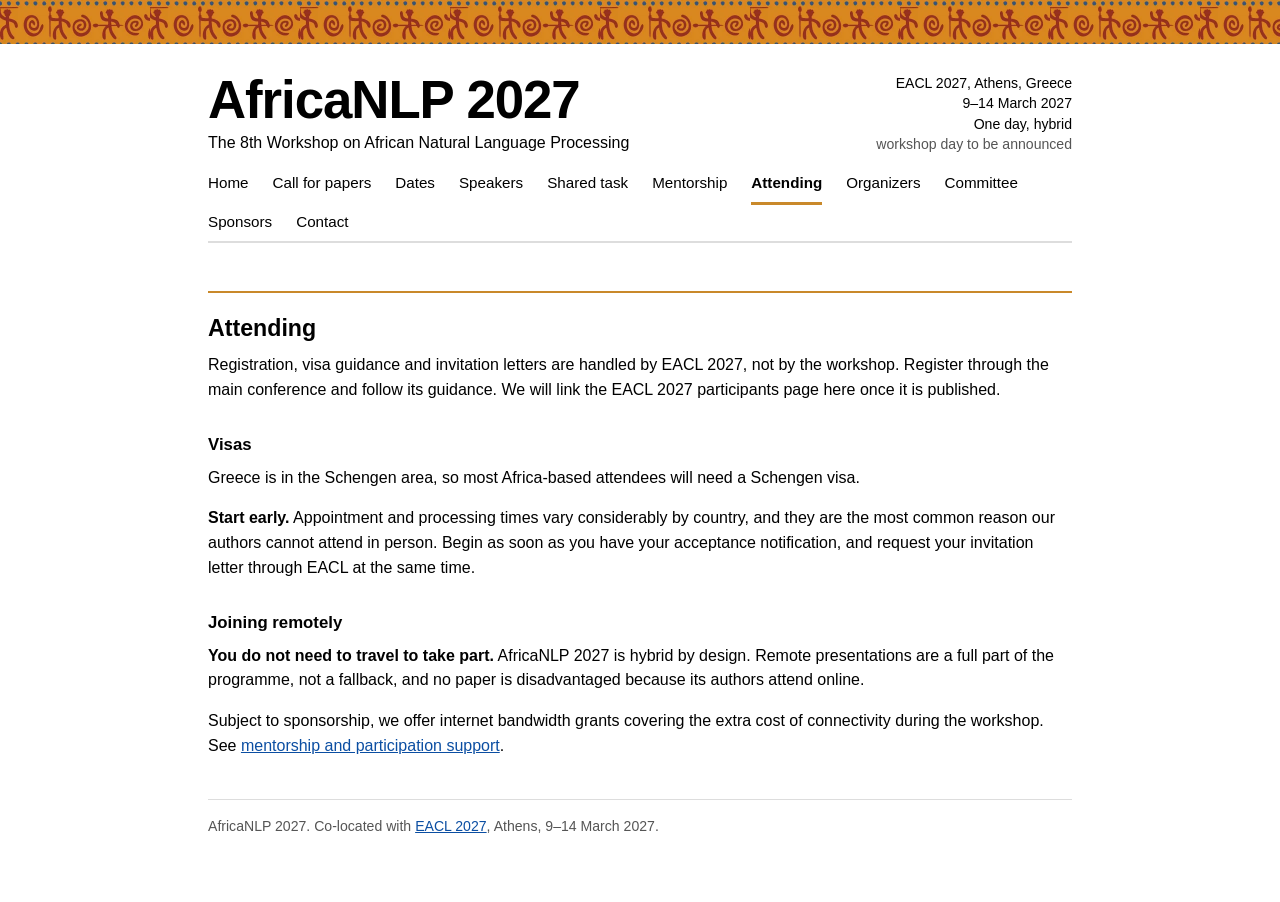
==== attending.html @ e5b71728 "Use extensionless URLs; home lives at /home index.html redirects to home so the bare directory URL s" ====
<!doctype html>
<html lang="en">
<head>
<meta charset="utf-8">
<meta name="viewport" content="width=device-width, initial-scale=1">
<title>Attending: AfricaNLP 2027</title>
<meta name="description" content="Registration, visas and remote participation for AfricaNLP 2027 at EACL 2027 in Athens.">
<link rel="icon" href="favicon.svg" type="image/svg+xml">
<link rel="stylesheet" href="styles.css">
</head>
<body>

<div class="band"></div>

<div class="page">

<header class="mh">
<div>
<h1><a href="home">AfricaNLP 2027</a></h1>
<p class="sub">The 8th Workshop on African Natural Language Processing</p>
</div>
<p class="facts">EACL 2027, Athens, Greece<br>
9&ndash;14 March 2027<br>
One day, hybrid<br>
<span class="tba">workshop day to be announced</span></p>
<label for="menu" class="menu-btn">&#9776; Menu</label>
<div class="menuwrap">
<input type="checkbox" id="menu" class="menu-toggle">
<nav class="nav">
<a href="home">Home</a>
<a href="cfp">Call for papers</a>
<a href="dates">Dates</a>
<a href="speakers">Speakers</a>
<a href="shared-task">Shared task</a>
<a href="mentorship">Mentorship</a>
<b>Attending</b>
<a href="organizers">Organizers</a>
<a href="committee">Committee</a>
<a href="sponsors">Sponsors</a>
<a href="contact">Contact</a>
</nav>
</div>
</header>

<h2 class="pt">Attending</h2>

<p>Registration, visa guidance and invitation letters are handled by EACL 2027, not by the workshop. Register through the main conference and follow its guidance. We will link the EACL 2027 participants page here once it is published.</p>

<h3>Visas</h3>

<p>Greece is in the Schengen area, so most Africa-based attendees will need a Schengen visa.</p>

<p><b>Start early.</b> Appointment and processing times vary considerably by country, and they are the most common reason our authors cannot attend in person. Begin as soon as you have your acceptance notification, and request your invitation letter through EACL at the same time.</p>

<h3>Joining remotely</h3>

<p><b>You do not need to travel to take part.</b> AfricaNLP 2027 is hybrid by design. Remote presentations are a full part of the programme, not a fallback, and no paper is disadvantaged because its authors attend online.</p>

<p>Subject to sponsorship, we offer internet bandwidth grants covering the extra cost of connectivity during the workshop. See <a href="mentorship">mentorship and participation support</a>.</p>

<hr>

<p class="foot">AfricaNLP 2027. Co-located with <a href="https://2027.eacl.org">EACL 2027</a>, Athens, 9&ndash;14 March 2027.</p>

</div>
</body>
</html>
---- styles.css ----
@font-face {
  font-family: "Exo 2";
  font-style: normal;
  font-weight: 400 700;
  font-display: swap;
  src: url("assets/fonts/exo2-latin.woff2") format("woff2");
  unicode-range: U+0000-00FF, U+0131, U+0152-0153, U+02BB-02BC, U+02C6, U+02DA, U+02DC, U+0304, U+0308, U+0329, U+2000-206F, U+20AC, U+2122, U+2191, U+2193, U+2212, U+2215, U+FEFF, U+FFFD;
}

@font-face {
  font-family: "Exo 2";
  font-style: normal;
  font-weight: 400 700;
  font-display: swap;
  src: url("assets/fonts/exo2-latin-ext.woff2") format("woff2");
  unicode-range: U+0100-02BA, U+02BD-02C5, U+02C7-02CC, U+02CE-02D7, U+02DD-02FF, U+0304, U+0308, U+0329, U+1D00-1DBF, U+1E00-1E9F, U+1EF2-1EFF, U+2020, U+20A0-20AB, U+20AD-20C4, U+2113, U+2C60-2C7F, U+A720-A7FF;
}

html { -webkit-text-size-adjust: 100%; }

body {
  margin: 0;
  padding-top: 44px;
  background: #ffffff;
  color: #000000;
  font-family: "Exo 2", Helvetica, Arial, sans-serif;
  font-size: 16px;
  line-height: 1.55;
}

.band {
  position: fixed;
  top: 0;
  left: 0;
  right: 0;
  z-index: 10;
  height: 44px;
  background-image: url("assets/band.webp");
  background-repeat: repeat-x;
  background-size: 150px 44px;
  background-color: #c9892a;
  transform: translateZ(0);
  backface-visibility: hidden;
}

.page {
  max-width: 54rem;
  margin: 0 auto;
  padding: 1.8rem 1.2rem 3rem;
}

.mh {
  display: flex;
  flex-wrap: wrap;
  justify-content: space-between;
  align-items: stretch;
  gap: .6rem 2rem;
  margin: 0 0 1.2rem;
}

.mh > div {
  display: flex;
  flex-direction: column;
  justify-content: space-between;
}

h1 {
  font-size: clamp(2.3rem, 6.2vw, 3.3rem);
  line-height: 1.02;
  letter-spacing: -0.02em;
  margin: 0 0 .25rem;
}

.sub {
  margin: 0;
  font-size: 1rem;
}

.facts {
  margin: 0;
  text-align: right;
  font-size: .88rem;
  line-height: 1.45;
}

h1 a { color: #000000; text-decoration: none; }
h1 a:visited { color: #000000; }
h1 a:hover { text-decoration: underline; }

.pt {
  font-size: 1.45rem;
  margin: 1.4rem 0 .4rem;
  padding-top: 1.1rem;
  border-top: 2px solid #c9892a;
}

h3 {
  font-size: 1.05rem;
  margin: 1.8rem 0 .5rem;
}

p, ul, table { margin: 0 0 1rem; }

ul { padding-left: 1.3rem; }
li { margin-bottom: .2rem; }

a { color: #0b4ea2; }
a:visited { color: #0b4ea2; }

.menu-toggle {
  position: absolute;
  opacity: 0;
  width: 1px;
  height: 1px;
}

.menu-btn {
  display: none;
  border: 1px solid #bbbbbb;
  padding: .4rem .75rem;
  margin: 0 0 1rem;
  cursor: pointer;
  font-size: .95rem;
}
.menu-toggle:focus-visible + .menu-btn { outline: 2px solid #c9892a; outline-offset: 2px; }

.menuwrap { flex: 1 1 100%; }

.nav {
  display: flex;
  flex-wrap: wrap;
  column-gap: 1.5rem;
  margin: 0 0 1.6rem;
  border-bottom: 2px solid #dddddd;
  font-size: .95rem;
}
.nav a, .nav b {
  padding: .4rem 0 .45rem;
  margin-bottom: -2px;
  color: #000000;
  text-decoration: none;
  white-space: nowrap;
  border-bottom: 3px solid transparent;
}
.nav a:visited { color: #000000; }
.nav a:hover { border-bottom-color: #dddddd; }
.nav b {
  font-weight: bold;
  border-bottom-color: #c9892a;
}

h1 { margin-top: 0; }

table { border-collapse: collapse; width: 100%; }
td {
  vertical-align: top;
  padding: .3rem .8rem .3rem 0;
}

.news {
  list-style: none;
  padding: 0;
  margin: 0 0 1.6rem;
}
.news li {
  display: grid;
  grid-template-columns: 7.5rem minmax(0, 1fr);
  gap: 0 1.2rem;
  padding: .45rem 0 .55rem;
  border-bottom: 1px solid #dddddd;
}
.news .d { color: #555555; }

.dates td { border-bottom: 1px solid #dddddd; padding: .4rem .8rem .4rem 0; }
.tba { color: #555555; }

.people .n { width: 16rem; }
.people .e { font-size: .85rem; }

.pc {
  columns: 2;
  column-gap: 2rem;
  font-size: .92rem;
  padding-left: 1.2rem;
}
.pc li { break-inside: avoid; }

.note { font-size: .9rem; color: #555555; }

.eds a { margin-right: 1rem; }

hr {
  border: 0;
  border-top: 1px solid #dddddd;
  margin: 2.5rem 0 1rem;
}

.foot { font-size: .88rem; color: #555555; }

@media (max-width: 760px) {
  .mh {
    position: relative;
    align-items: flex-start;
    row-gap: .5rem;
  }
  .mh > div { flex: 1 1 100%; padding-right: 7.5rem; }
  .menu-btn {
    display: inline-block;
    position: absolute;
    top: .2rem;
    right: 0;
    margin: 0;
  }
  .facts { flex: 1 1 100%; }
  .menuwrap { position: static; }
  .nav {
    display: none;
    position: absolute;
    top: 2.7rem;
    right: 0;
    left: auto;
    width: min(14.5rem, 100%);
    z-index: 20;
    flex-direction: column;
    column-gap: 0;
    margin: 0;
    padding: 0;
    background: #ffffff;
    border: 1px solid #333333;
    border-top: 3px solid #c9892a;
    font-size: .92rem;
  }
  .menu-toggle:checked ~ .nav { display: flex; }
  .nav a, .nav b {
    margin: 0;
    padding: .42rem .8rem;
    border: 0;
    border-bottom: 1px solid #e8e8e8;
  }
  .nav a:last-child, .nav b:last-child { border-bottom: 0; }
  .nav a:hover { background: #f2f2f2; }
  .nav b {
    background: #f7f7f7;
    box-shadow: inset 3px 0 0 #c9892a;
  }
}

@media (max-width: 620px) {
  .news li { grid-template-columns: 1fr; gap: .1rem; }

  .mh { align-items: flex-start; }
  .mh > div { display: block; }
  .facts { text-align: left; }
  h1 { font-size: 2rem; }

  .pc { columns: 1; }
  .people .n, .news .d { width: auto; }
  table, tbody, tr, td { display: block; width: 100%; }
  .people tr { margin-bottom: .7rem; }
  .dates td { border-bottom: none; padding-bottom: 0; }
  .dates tr { border-bottom: 1px solid #dddddd; padding: .35rem 0; }
}
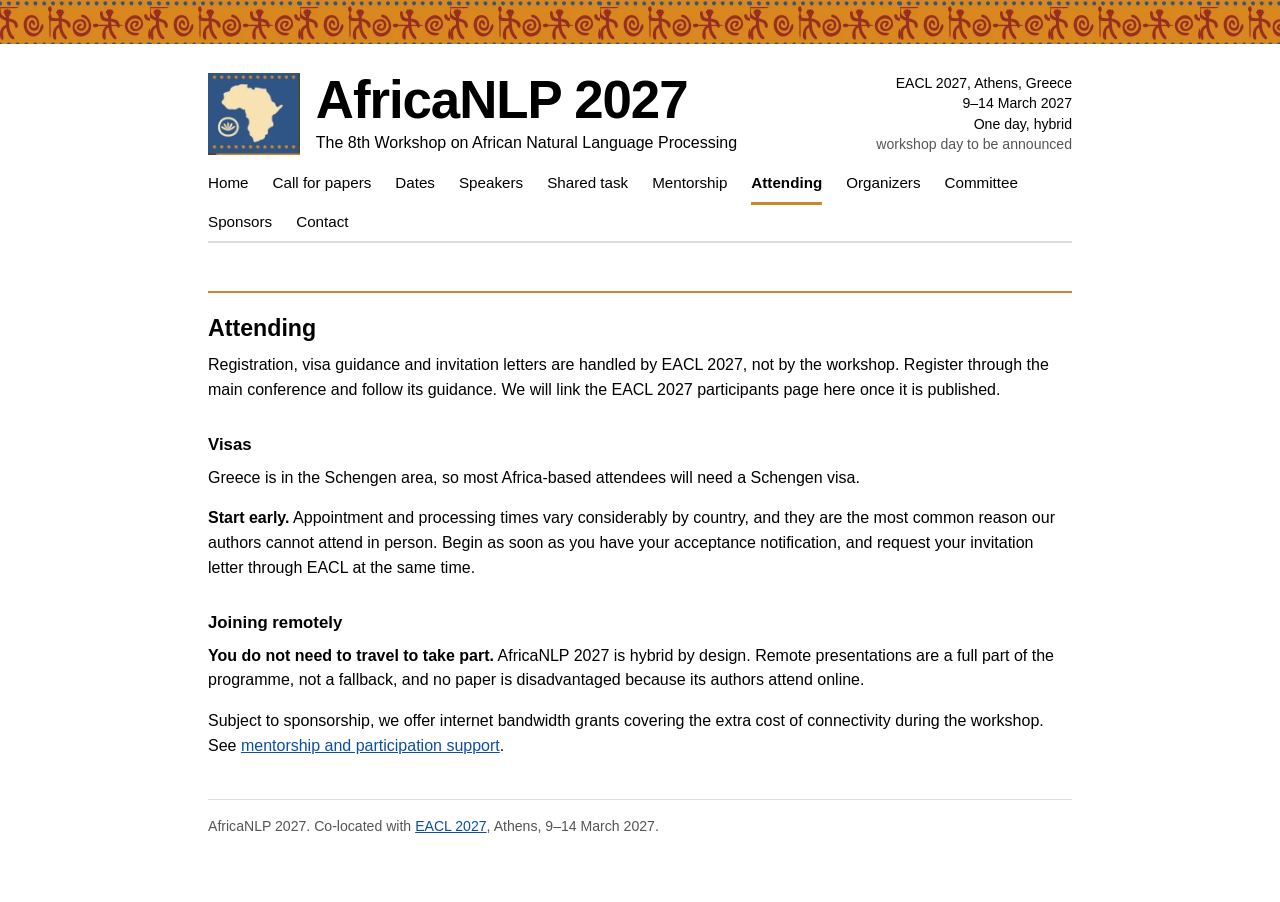
==== commit 9fff0e3b: "Add organizer photos, Africa logo and favicon Photos reused from the AfricaNLP 2026 site. Logo and f" ====
--- a/attending.html
+++ b/attending.html
@@ -5,7 +5,7 @@
 <meta name="viewport" content="width=device-width, initial-scale=1">
 <title>Attending: AfricaNLP 2027</title>
 <meta name="description" content="Registration, visas and remote participation for AfricaNLP 2027 at EACL 2027 in Athens.">
-<link rel="icon" href="favicon.svg" type="image/svg+xml">
+<link rel="icon" href="favicon.png" type="image/png">
 <link rel="stylesheet" href="styles.css">
 </head>
 <body>
@@ -15,9 +15,12 @@
 <div class="page">
 
 <header class="mh">
+<div class="id">
+<img class="logo" src="assets/logo.webp" alt="" width="200" height="180">
 <div>
 <h1><a href="home">AfricaNLP 2027</a></h1>
 <p class="sub">The 8th Workshop on African Natural Language Processing</p>
+</div>
 </div>
 <p class="facts">EACL 2027, Athens, Greece<br>
 9&ndash;14 March 2027<br>
--- a/styles.css
+++ b/styles.css
@@ -17,6 +17,11 @@
 }
 
 html { -webkit-text-size-adjust: 100%; }
+
+:root {
+  /* the masthead type scale; the logo height is derived from it */
+  --title: clamp(2.3rem, 6.2vw, 3.3rem);
+}
 
 body {
   margin: 0;
@@ -53,19 +58,30 @@
   display: flex;
   flex-wrap: wrap;
   justify-content: space-between;
-  align-items: stretch;
+  align-items: flex-start;
   gap: .6rem 2rem;
   margin: 0 0 1.2rem;
 }
 
-.mh > div {
+.mh > .id {
+  display: flex;
+  align-items: stretch;
+  gap: 1rem;
+}
+.mh .id > div {
   display: flex;
   flex-direction: column;
-  justify-content: space-between;
+  justify-content: flex-start;
+}
+.logo {
+  /* title line + gap + subtitle line */
+  height: calc(var(--title) * 1.02 + .25rem + 1.55rem);
+  width: auto;
+  flex: none;
 }
 
 h1 {
-  font-size: clamp(2.3rem, 6.2vw, 3.3rem);
+  font-size: var(--title);
   line-height: 1.02;
   letter-spacing: -0.02em;
   margin: 0 0 .25rem;
@@ -175,6 +191,31 @@
 .tba { color: #555555; }
 
 .people .n { width: 16rem; }
+
+.folk {
+  list-style: none;
+  padding: 0;
+  margin: 0 0 1.4rem;
+  display: grid;
+  grid-template-columns: repeat(auto-fill, minmax(11.5rem, 1fr));
+  gap: 1.5rem 1.4rem;
+}
+.folk li { display: flex; flex-direction: column; }
+.folk img {
+  width: 100%;
+  aspect-ratio: 1 / 1;
+  object-fit: cover;
+  border: 1px solid #dddddd;
+  margin-bottom: .45rem;
+  background: #efefef;
+}
+.folk .n { font-weight: bold; font-size: .95rem; line-height: 1.3; }
+.folk .a { font-size: .85rem; color: #555555; line-height: 1.35; margin-top: .1rem; }
+.folk .e {
+  font-size: .78rem;
+  margin-top: .25rem;
+  overflow-wrap: break-word;
+}
 .people .e { font-size: .85rem; }
 
 .pc {
@@ -203,7 +244,9 @@
     align-items: flex-start;
     row-gap: .5rem;
   }
-  .mh > div { flex: 1 1 100%; padding-right: 7.5rem; }
+  .mh > .id { flex: 1 1 100%; padding-right: 7.5rem; }
+  h1 { font-size: 2rem; }
+
   .menu-btn {
     display: inline-block;
     position: absolute;
@@ -249,7 +292,7 @@
   .news li { grid-template-columns: 1fr; gap: .1rem; }
 
   .mh { align-items: flex-start; }
-  .mh > div { display: block; }
+
   .facts { text-align: left; }
   h1 { font-size: 2rem; }
 
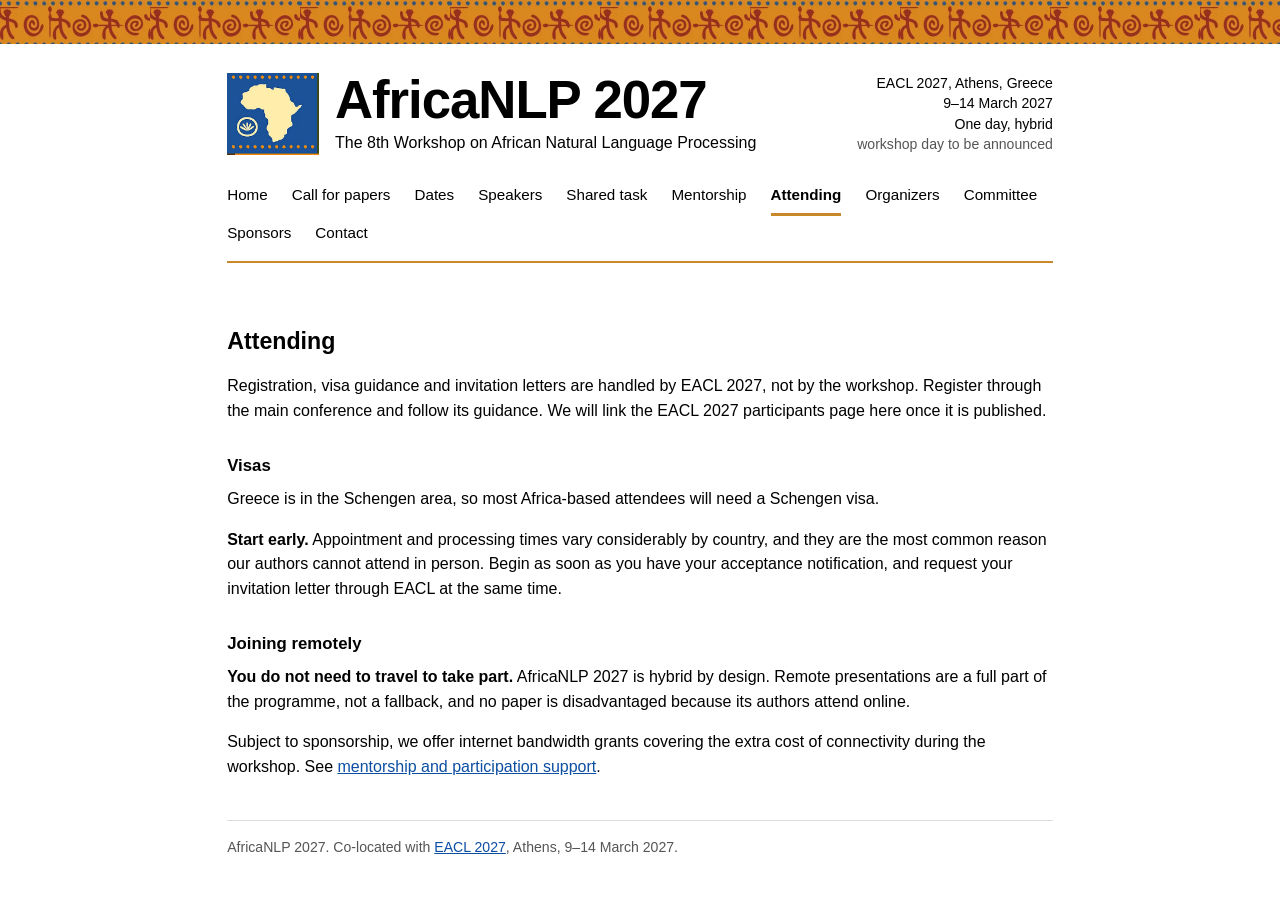
==== commit e27745b1: "Close the mobile menu on a tap outside it" ====
--- a/attending.html
+++ b/attending.html
@@ -29,6 +29,7 @@
 <label for="menu" class="menu-btn">&#9776; Menu</label>
 <div class="menuwrap">
 <input type="checkbox" id="menu" class="menu-toggle">
+<label for="menu" class="menu-scrim" aria-hidden="true"></label>
 <nav class="nav">
 <a href="home">Home</a>
 <a href="cfp">Call for papers</a>
--- a/styles.css
+++ b/styles.css
@@ -1,26 +1,10 @@
-@font-face {
-  font-family: "Exo 2";
-  font-style: normal;
-  font-weight: 400 700;
-  font-display: swap;
-  src: url("assets/fonts/exo2-latin.woff2") format("woff2");
-  unicode-range: U+0000-00FF, U+0131, U+0152-0153, U+02BB-02BC, U+02C6, U+02DA, U+02DC, U+0304, U+0308, U+0329, U+2000-206F, U+20AC, U+2122, U+2191, U+2193, U+2212, U+2215, U+FEFF, U+FFFD;
-}
-
-@font-face {
-  font-family: "Exo 2";
-  font-style: normal;
-  font-weight: 400 700;
-  font-display: swap;
-  src: url("assets/fonts/exo2-latin-ext.woff2") format("woff2");
-  unicode-range: U+0100-02BA, U+02BD-02C5, U+02C7-02CC, U+02CE-02D7, U+02DD-02FF, U+0304, U+0308, U+0329, U+1D00-1DBF, U+1E00-1E9F, U+1EF2-1EFF, U+2020, U+20A0-20AB, U+20AD-20C4, U+2113, U+2C60-2C7F, U+A720-A7FF;
-}
+*, *::before, *::after { box-sizing: border-box; }
 
 html { -webkit-text-size-adjust: 100%; }
 
 :root {
   /* the masthead type scale; the logo height is derived from it */
-  --title: clamp(2.3rem, 6.2vw, 3.3rem);
+  --title: clamp(1.45rem, 6.4vw, 3.3rem);
 }
 
 body {
@@ -28,7 +12,7 @@
   padding-top: 44px;
   background: #ffffff;
   color: #000000;
-  font-family: "Exo 2", Helvetica, Arial, sans-serif;
+  font-family: Helvetica, Arial, sans-serif;
   font-size: 16px;
   line-height: 1.55;
 }
@@ -60,7 +44,7 @@
   justify-content: space-between;
   align-items: flex-start;
   gap: .6rem 2rem;
-  margin: 0 0 1.2rem;
+  margin: 0 0 2rem;
 }
 
 .mh > .id {
@@ -90,6 +74,7 @@
 .sub {
   margin: 0;
   font-size: 1rem;
+  overflow-wrap: break-word;
 }
 
 .facts {
@@ -105,9 +90,7 @@
 
 .pt {
   font-size: 1.45rem;
-  margin: 1.4rem 0 .4rem;
-  padding-top: 1.1rem;
-  border-top: 2px solid #c9892a;
+  margin: 0 0 .9rem;
 }
 
 h3 {
@@ -129,6 +112,8 @@
   width: 1px;
   height: 1px;
 }
+
+.menu-scrim { display: none; }
 
 .menu-btn {
   display: none;
@@ -146,8 +131,10 @@
   display: flex;
   flex-wrap: wrap;
   column-gap: 1.5rem;
-  margin: 0 0 1.6rem;
-  border-bottom: 2px solid #dddddd;
+  margin: 0 0 1.8rem;
+  padding-top: .7rem;
+  padding-bottom: .55rem;
+  border-bottom: 2px solid #c9892a;
   font-size: .95rem;
 }
 .nav a, .nav b {
@@ -243,16 +230,18 @@
     position: relative;
     align-items: flex-start;
     row-gap: .5rem;
-  }
-  .mh > .id { flex: 1 1 100%; padding-right: 7.5rem; }
-  h1 { font-size: 2rem; }
+    padding-bottom: .7rem;
+    border-bottom: 2px solid #c9892a;
+  }
+  .mh > .id { flex: 1 1 100%; min-width: 0; padding-right: 5.2rem; }
 
   .menu-btn {
     display: inline-block;
     position: absolute;
-    top: .2rem;
+    top: .1rem;
     right: 0;
     margin: 0;
+    padding: .35rem .6rem;
   }
   .facts { flex: 1 1 100%; }
   .menuwrap { position: static; }
@@ -273,6 +262,14 @@
     border-top: 3px solid #c9892a;
     font-size: .92rem;
   }
+  .menu-toggle:checked ~ .menu-scrim {
+    display: block;
+    position: fixed;
+    inset: 0;
+    z-index: 15;
+    background: transparent;
+    cursor: default;
+  }
   .menu-toggle:checked ~ .nav { display: flex; }
   .nav a, .nav b {
     margin: 0;
@@ -294,7 +291,6 @@
   .mh { align-items: flex-start; }
 
   .facts { text-align: left; }
-  h1 { font-size: 2rem; }
 
   .pc { columns: 1; }
   .people .n, .news .d { width: auto; }
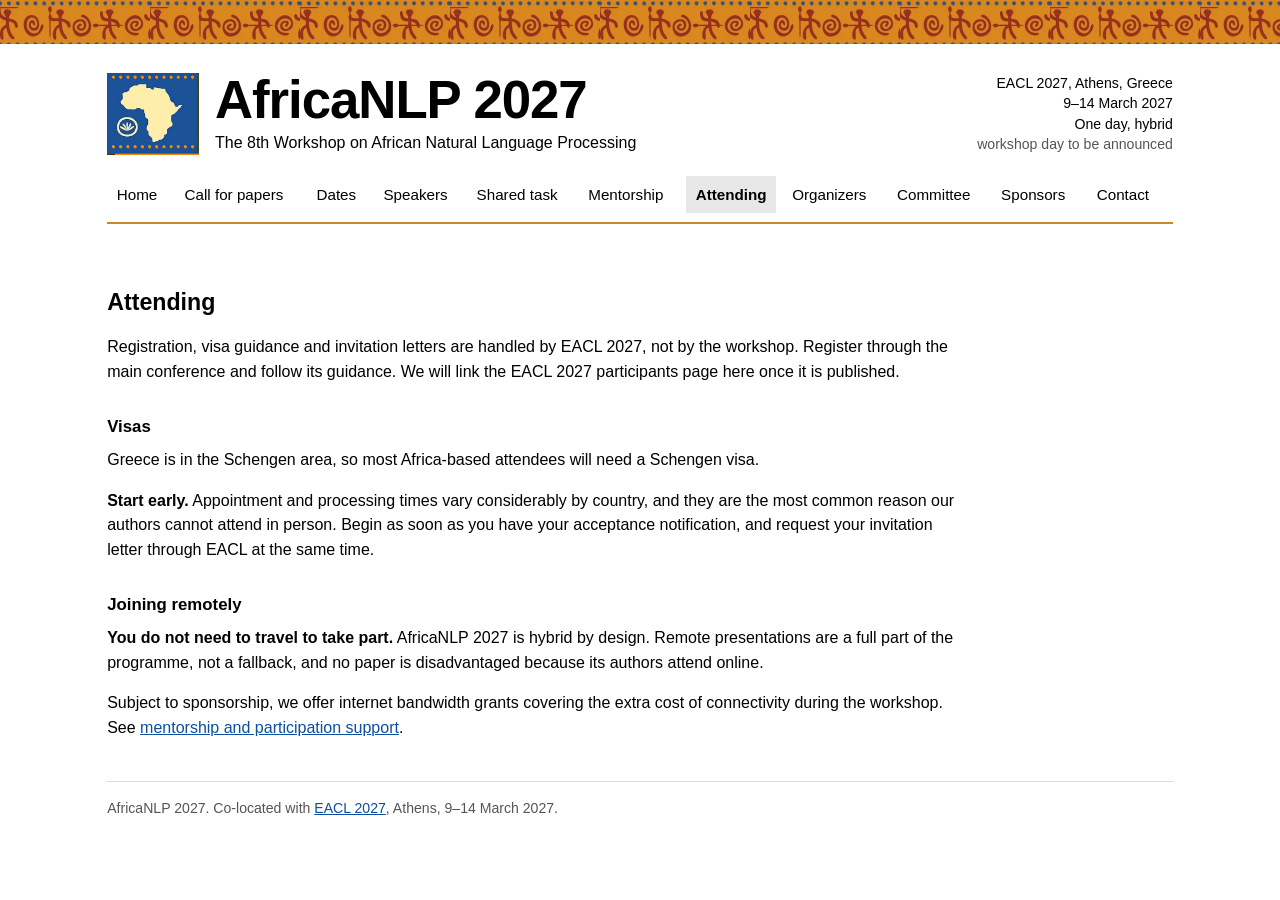
==== commit d4a8bad7: "Mark the current page with bold on a shaded chip Each item carries a hidden bold copy of its label t" ====
--- a/attending.html
+++ b/attending.html
@@ -31,17 +31,17 @@
 <input type="checkbox" id="menu" class="menu-toggle">
 <label for="menu" class="menu-scrim" aria-hidden="true"></label>
 <nav class="nav">
-<a href="home">Home</a>
-<a href="cfp">Call for papers</a>
-<a href="dates">Dates</a>
-<a href="speakers">Speakers</a>
-<a href="shared-task">Shared task</a>
-<a href="mentorship">Mentorship</a>
-<b>Attending</b>
-<a href="organizers">Organizers</a>
-<a href="committee">Committee</a>
-<a href="sponsors">Sponsors</a>
-<a href="contact">Contact</a>
+<a href="home" data-t="Home"><span>Home</span></a>
+<a href="cfp" data-t="Call for papers"><span>Call for papers</span></a>
+<a href="dates" data-t="Dates"><span>Dates</span></a>
+<a href="speakers" data-t="Speakers"><span>Speakers</span></a>
+<a href="shared-task" data-t="Shared task"><span>Shared task</span></a>
+<a href="mentorship" data-t="Mentorship"><span>Mentorship</span></a>
+<b data-t="Attending"><span>Attending</span></b>
+<a href="organizers" data-t="Organizers"><span>Organizers</span></a>
+<a href="committee" data-t="Committee"><span>Committee</span></a>
+<a href="sponsors" data-t="Sponsors"><span>Sponsors</span></a>
+<a href="contact" data-t="Contact"><span>Contact</span></a>
 </nav>
 </div>
 </header>
--- a/styles.css
+++ b/styles.css
@@ -33,7 +33,7 @@
 }
 
 .page {
-  max-width: 54rem;
+  max-width: 69rem;
   margin: 0 auto;
   padding: 1.8rem 1.2rem 3rem;
 }
@@ -86,7 +86,6 @@
 
 h1 a { color: #000000; text-decoration: none; }
 h1 a:visited { color: #000000; }
-h1 a:hover { text-decoration: underline; }
 
 .pt {
   font-size: 1.45rem;
@@ -99,6 +98,12 @@
 }
 
 p, ul, table { margin: 0 0 1rem; }
+
+/* the page is wide enough for the menu; prose stays readable */
+.page p,
+.news,
+.dates,
+.page ul:not(.pc):not(.folk) { max-width: 54rem; }
 
 ul { padding-left: 1.3rem; }
 li { margin-bottom: .2rem; }
@@ -128,9 +133,10 @@
 .menuwrap { flex: 1 1 100%; }
 
 .nav {
+  margin-left: -.6rem;
   display: flex;
   flex-wrap: wrap;
-  column-gap: 1.5rem;
+  column-gap: .4rem;
   margin: 0 0 1.8rem;
   padding-top: .7rem;
   padding-bottom: .55rem;
@@ -138,19 +144,28 @@
   font-size: .95rem;
 }
 .nav a, .nav b {
-  padding: .4rem 0 .45rem;
-  margin-bottom: -2px;
+  display: inline-grid;
+  padding: .4rem .6rem .45rem;
   color: #000000;
   text-decoration: none;
   white-space: nowrap;
-  border-bottom: 3px solid transparent;
+  font-weight: normal;
+}
+.nav a > span, .nav b > span { grid-area: 1 / 1; }
+/* hidden bold copy reserves the bold width, so nothing shifts */
+.nav a::after, .nav b::after {
+  content: attr(data-t);
+  grid-area: 1 / 1;
+  font-weight: bold;
+  visibility: hidden;
+  height: 0;
 }
 .nav a:visited { color: #000000; }
-.nav a:hover { border-bottom-color: #dddddd; }
+.nav a:hover { background: #f1f1f1; }
 .nav b {
-  font-weight: bold;
-  border-bottom-color: #c9892a;
-}
+  background: #e7e7e7;
+}
+.nav b > span { font-weight: bold; }
 
 h1 { margin-top: 0; }
 
@@ -225,7 +240,7 @@
 
 .foot { font-size: .88rem; color: #555555; }
 
-@media (max-width: 760px) {
+@media (max-width: 1095px) {
   .mh {
     position: relative;
     align-items: flex-start;
@@ -280,6 +295,7 @@
   .nav a:last-child, .nav b:last-child { border-bottom: 0; }
   .nav a:hover { background: #f2f2f2; }
   .nav b {
+    font-weight: bold;
     background: #f7f7f7;
     box-shadow: inset 3px 0 0 #c9892a;
   }
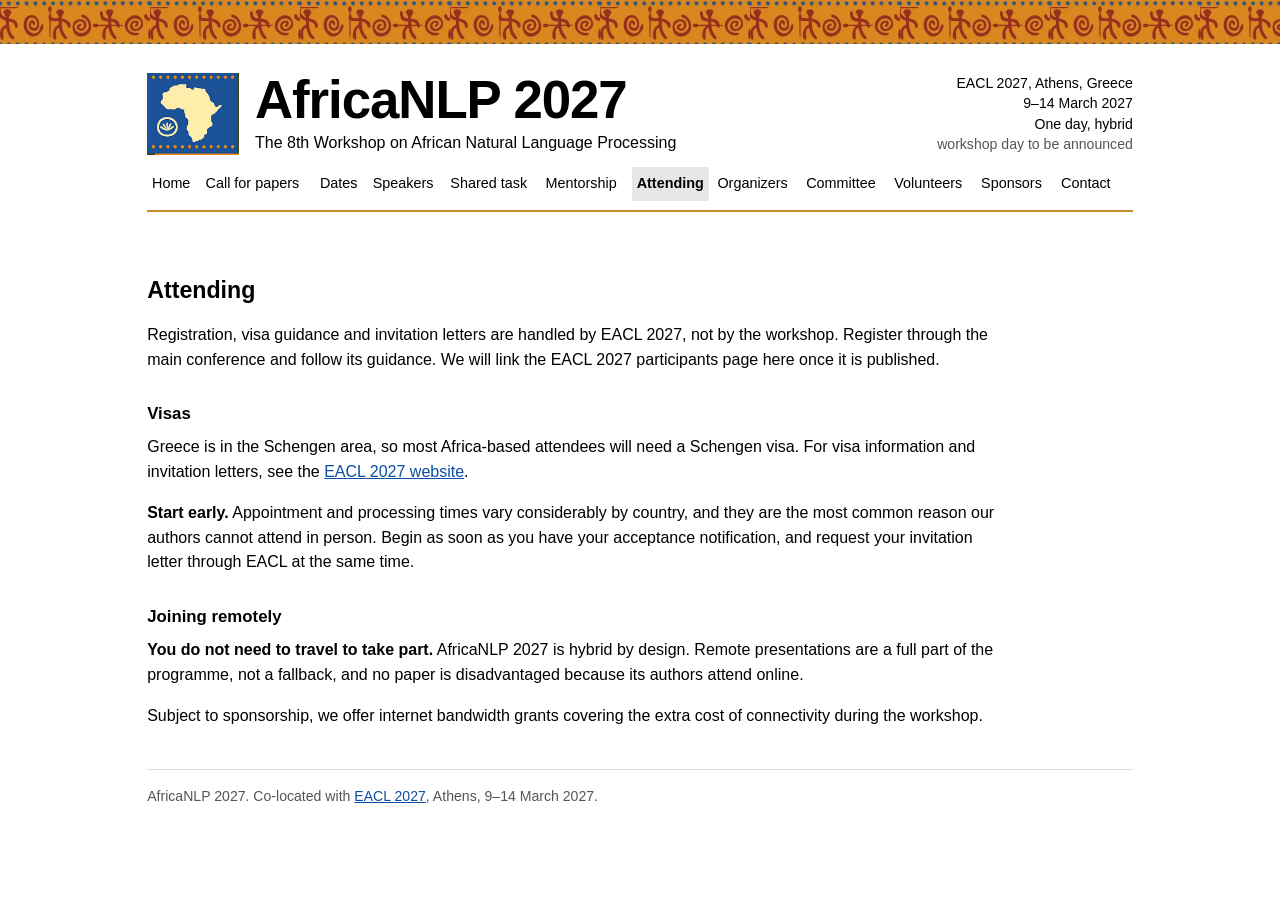
==== commit 7a17a1ee: "update contents" ====
--- a/attending.html
+++ b/attending.html
@@ -40,6 +40,7 @@
 <b data-t="Attending"><span>Attending</span></b>
 <a href="organizers" data-t="Organizers"><span>Organizers</span></a>
 <a href="committee" data-t="Committee"><span>Committee</span></a>
+<a href="volunteers" data-t="Volunteers"><span>Volunteers</span></a>
 <a href="sponsors" data-t="Sponsors"><span>Sponsors</span></a>
 <a href="contact" data-t="Contact"><span>Contact</span></a>
 </nav>
@@ -52,7 +53,7 @@
 
 <h3>Visas</h3>
 
-<p>Greece is in the Schengen area, so most Africa-based attendees will need a Schengen visa.</p>
+<p>Greece is in the Schengen area, so most Africa-based attendees will need a Schengen visa. For visa information and invitation letters, see the <a href="https://2027.eacl.org">EACL 2027 website</a>.</p>
 
 <p><b>Start early.</b> Appointment and processing times vary considerably by country, and they are the most common reason our authors cannot attend in person. Begin as soon as you have your acceptance notification, and request your invitation letter through EACL at the same time.</p>
 
@@ -60,7 +61,7 @@
 
 <p><b>You do not need to travel to take part.</b> AfricaNLP 2027 is hybrid by design. Remote presentations are a full part of the programme, not a fallback, and no paper is disadvantaged because its authors attend online.</p>
 
-<p>Subject to sponsorship, we offer internet bandwidth grants covering the extra cost of connectivity during the workshop. See <a href="mentorship">mentorship and participation support</a>.</p>
+<p>Subject to sponsorship, we offer internet bandwidth grants covering the extra cost of connectivity during the workshop.</p>
 
 <hr>
 
--- a/styles.css
+++ b/styles.css
@@ -33,21 +33,20 @@
 }
 
 .page {
-  max-width: 69rem;
+  max-width: 64rem;
   margin: 0 auto;
   padding: 1.8rem 1.2rem 3rem;
 }
 
 .mh {
-  display: flex;
-  flex-wrap: wrap;
-  justify-content: space-between;
-  align-items: flex-start;
-  gap: .6rem 2rem;
+  display: grid;
+  grid-template-columns: minmax(0, 1fr) auto auto;
+  align-items: start;
   margin: 0 0 2rem;
 }
 
 .mh > .id {
+  flex: 1 1 auto;
   display: flex;
   align-items: stretch;
   gap: 1rem;
@@ -78,7 +77,9 @@
 }
 
 .facts {
-  margin: 0;
+  margin: 0 0 0 2rem;
+  width: 15.5rem;
+  flex: none;
   text-align: right;
   font-size: .88rem;
   line-height: 1.45;
@@ -126,26 +127,26 @@
   padding: .4rem .75rem;
   margin: 0 0 1rem;
   cursor: pointer;
-  font-size: .95rem;
+  font-size: .9rem;
 }
 .menu-toggle:focus-visible + .menu-btn { outline: 2px solid #c9892a; outline-offset: 2px; }
 
-.menuwrap { flex: 1 1 100%; }
+.menuwrap { grid-column: 1 / -1; }
 
 .nav {
-  margin-left: -.6rem;
+  margin-left: -.5rem;
   display: flex;
   flex-wrap: wrap;
-  column-gap: .4rem;
+  column-gap: .25rem;
   margin: 0 0 1.8rem;
   padding-top: .7rem;
   padding-bottom: .55rem;
   border-bottom: 2px solid #c9892a;
-  font-size: .95rem;
+  font-size: .9rem;
 }
 .nav a, .nav b {
   display: inline-grid;
-  padding: .4rem .6rem .45rem;
+  padding: .35rem .3rem .4rem;
   color: #000000;
   text-decoration: none;
   white-space: nowrap;
@@ -240,7 +241,7 @@
 
 .foot { font-size: .88rem; color: #555555; }
 
-@media (max-width: 1095px) {
+@media (max-width: 994px) {
   .mh {
     position: relative;
     align-items: flex-start;
@@ -248,17 +249,13 @@
     padding-bottom: .7rem;
     border-bottom: 2px solid #c9892a;
   }
-  .mh > .id { flex: 1 1 100%; min-width: 0; padding-right: 5.2rem; }
+  .mh > .id { min-width: 0; }
 
   .menu-btn {
     display: inline-block;
-    position: absolute;
-    top: .1rem;
-    right: 0;
-    margin: 0;
+    margin: .1rem 0 0 1rem;
     padding: .35rem .6rem;
   }
-  .facts { flex: 1 1 100%; }
   .menuwrap { position: static; }
   .nav {
     display: none;
@@ -301,6 +298,18 @@
   }
 }
 
+@media (max-width: 700px) {
+  .mh { display: block; }
+  .mh > .id { padding-right: 5.2rem; }
+  .facts { width: 100%; margin: .5rem 0 0; }
+  .menu-btn {
+    position: absolute;
+    top: .1rem;
+    right: 0;
+    margin: 0;
+  }
+}
+
 @media (max-width: 620px) {
   .news li { grid-template-columns: 1fr; gap: .1rem; }
 
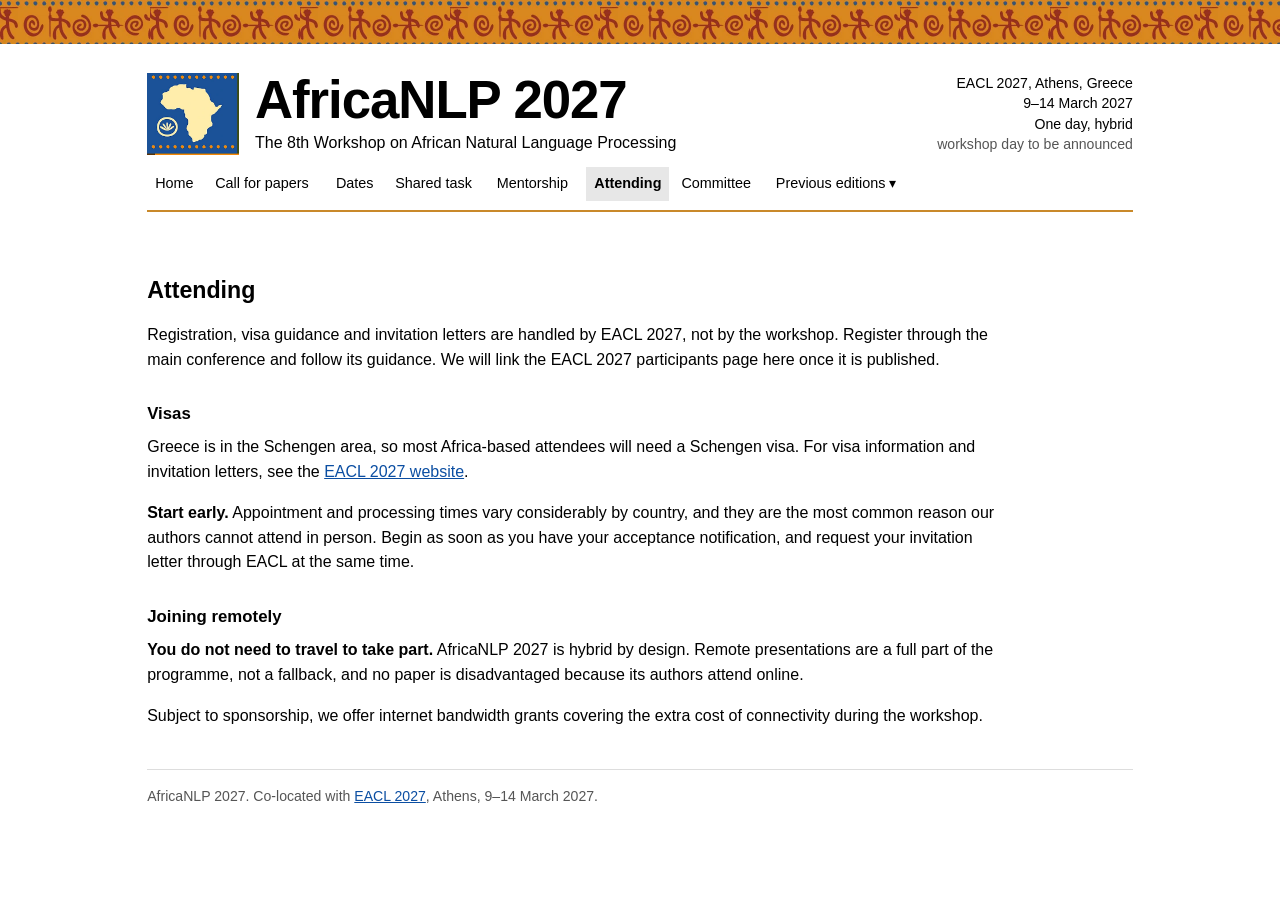
==== commit 5f24c251: "update contents" ====
--- a/attending.html
+++ b/attending.html
@@ -34,15 +34,22 @@
 <a href="home" data-t="Home"><span>Home</span></a>
 <a href="cfp" data-t="Call for papers"><span>Call for papers</span></a>
 <a href="dates" data-t="Dates"><span>Dates</span></a>
-<a href="speakers" data-t="Speakers"><span>Speakers</span></a>
 <a href="shared-task" data-t="Shared task"><span>Shared task</span></a>
 <a href="mentorship" data-t="Mentorship"><span>Mentorship</span></a>
 <b data-t="Attending"><span>Attending</span></b>
-<a href="organizers" data-t="Organizers"><span>Organizers</span></a>
 <a href="committee" data-t="Committee"><span>Committee</span></a>
-<a href="volunteers" data-t="Volunteers"><span>Volunteers</span></a>
-<a href="sponsors" data-t="Sponsors"><span>Sponsors</span></a>
-<a href="contact" data-t="Contact"><span>Contact</span></a>
+<details class="nd">
+<summary>Previous editions</summary>
+<div>
+<a href="https://sites.google.com/view/africanlp2026/home">AfricaNLP 2026</a>
+<a href="https://sites.google.com/view/africanlp2025/home">AfricaNLP 2025</a>
+<a href="https://sites.google.com/view/africanlp2024/home">AfricaNLP 2024</a>
+<a href="https://sites.google.com/view/africanlp2023/home">AfricaNLP 2023</a>
+<a href="https://africanlp.masakhane.io">AfricaNLP 2022</a>
+<a href="https://sites.google.com/view/africanlp-workshop">AfricaNLP 2021</a>
+<a href="https://africanlp-workshop.github.io">AfricaNLP 2020</a>
+</div>
+</details>
 </nav>
 </div>
 </header>
--- a/styles.css
+++ b/styles.css
@@ -146,7 +146,7 @@
 }
 .nav a, .nav b {
   display: inline-grid;
-  padding: .35rem .3rem .4rem;
+  padding: .35rem .5rem .4rem;
   color: #000000;
   text-decoration: none;
   white-space: nowrap;
@@ -168,6 +168,32 @@
 }
 .nav b > span { font-weight: bold; }
 
+/* previous editions dropdown */
+.nd { position: relative; }
+.nd summary {
+  padding: .35rem .5rem .4rem;
+  cursor: pointer;
+  white-space: nowrap;
+  list-style: none;
+}
+.nd summary::-webkit-details-marker { display: none; }
+.nd summary::after { content: " \25BE"; }
+.nd[open] summary::after { content: " \25B4"; }
+.nd summary:hover, .nd[open] summary { background: #f1f1f1; }
+.nd > div {
+  position: absolute;
+  top: 100%;
+  right: 0;
+  z-index: 10;
+  display: flex;
+  flex-direction: column;
+  min-width: 100%;
+  background: #ffffff;
+  border: 1px solid #cccccc;
+  border-top: 2px solid #c9892a;
+}
+.nd > div a { display: block; padding: .4rem .7rem; }
+
 h1 { margin-top: 0; }
 
 table { border-collapse: collapse; width: 100%; }
@@ -206,8 +232,11 @@
 .folk li { display: flex; flex-direction: column; }
 .folk img {
   width: 100%;
+  height: auto;
+  flex-shrink: 0;
   aspect-ratio: 1 / 1;
   object-fit: cover;
+  object-position: top;
   border: 1px solid #dddddd;
   margin-bottom: .45rem;
   background: #efefef;
@@ -231,7 +260,7 @@
 
 .note { font-size: .9rem; color: #555555; }
 
-.eds a { margin-right: 1rem; }
+
 
 hr {
   border: 0;
@@ -290,6 +319,9 @@
     border-bottom: 1px solid #e8e8e8;
   }
   .nav a:last-child, .nav b:last-child { border-bottom: 0; }
+  .nd summary { padding: .42rem .8rem; }
+  .nd > div { position: static; border: 0; border-top: 1px solid #e8e8e8; }
+  .nd > div a { padding-left: 1.6rem; }
   .nav a:hover { background: #f2f2f2; }
   .nav b {
     font-weight: bold;
